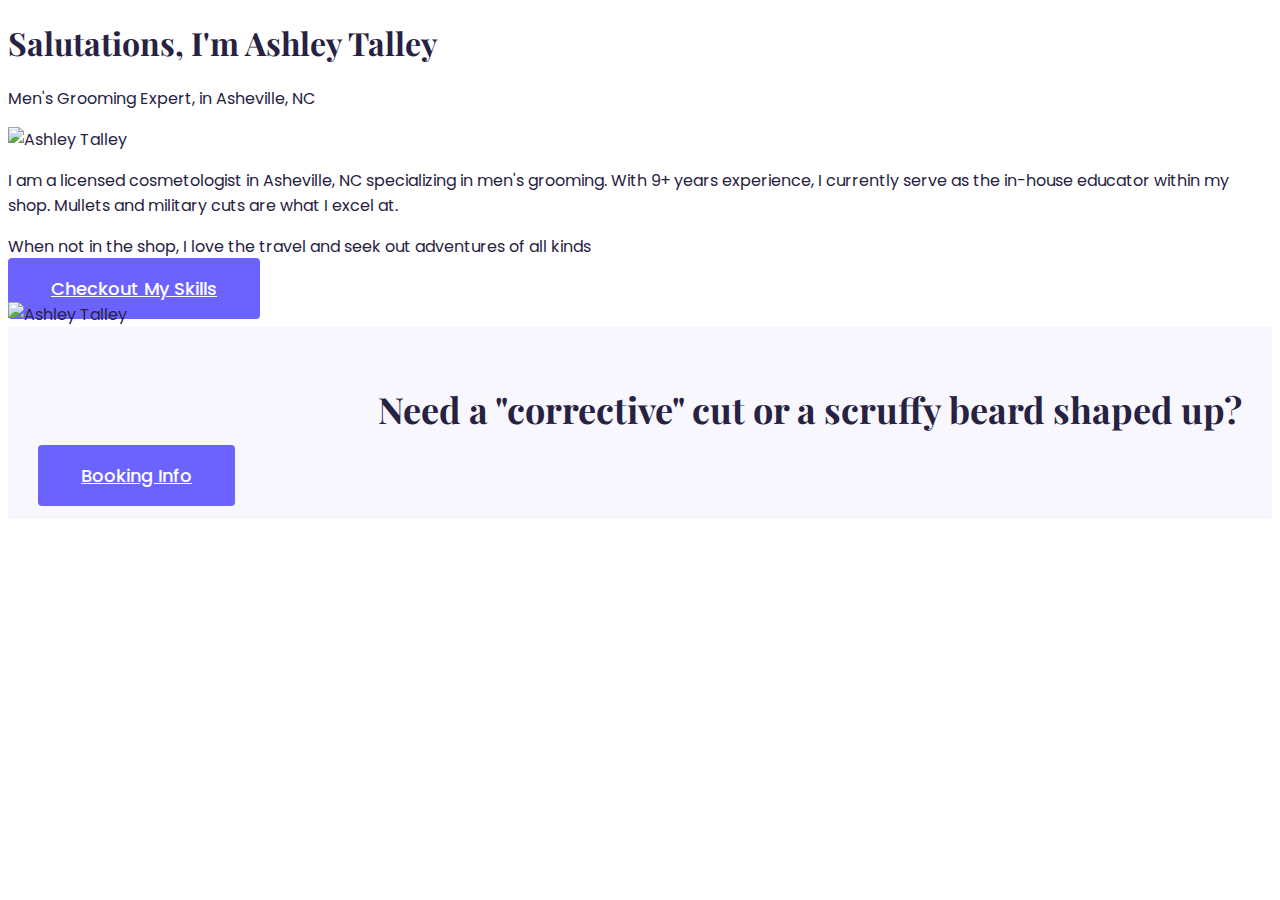
==== about.html @ 63456d49 "Update about.html" ====
<!DOCTYPE html>
<html lang="en">
  <head>
    <meta charset="UTF-8" />
    <meta http-equiv="X-UA-Compatible" content="IE=edge" />
    <meta name="viewport" content="width=device-width, initial-scale=1.0" />
    <title>About me | Ashley Talley Hair</title>
    <link
      href="https://cdn.jsdelivr.net/npm/bootstrap@5.1.3/dist/css/bootstrap.min.css"
      rel="stylesheet"
      integrity="sha384-1BmE4kWBq78iYhFldvKuhfTAU6auU8tT94WrHftjDbrCEXSU1oBoqyl2QvZ6jIW3"
      crossorigin="anonymous"
    />
    <link rel="preconnect" href="https://fonts.googleapis.com" />
    <link rel="preconnect" href="https://fonts.gstatic.com" crossorigin />
    <link
      href="https://fonts.googleapis.com/css2?family=Playfair+Display:wght@700&display=swap"
      rel="stylesheet"
    />
    <link rel="preconnect" href="https://fonts.googleapis.com" />
    <link rel="preconnect" href="https://fonts.gstatic.com" crossorigin />
    <link
      href="https://fonts.googleapis.com/css2?family=Poppins:wght@400;500;700&display=swap"
      rel="stylesheet"
    />
    <script
      src="https://kit.fontawesome.com/64c3786e22.js"
      crossorigin="anonymous"
    ></script>
    <link rel="stylesheet" href="/CSS/styles.css" />
  </head>
  <body>
    <main class="row about-content">
      <div class="col-md-6"> <div class="about-title-line">
        <h1>Salutations, I'm Ashley Talley</h1>
        <p class="fw-bold my-5">Men's Grooming Expert, in Asheville, NC</h2>
        </div>
     
        <img src="Images/about-pic.png" alt="Ashley Talley" class="img-fluid rounded-3 mb-5 d-sm-block d-md-none" />
       <p class="about-paragraph text-muted">
          I am a licensed cosmetologist in Asheville, NC specializing in men's
          grooming. With 9+ years experience, I currently serve as the in-house
          educator within my shop. Mullets and military cuts are what I excel
          at.
        </p>
        <p class="about-paragraph text-muted">
          When not in the shop, I love the travel and seek out adventures of all
          kinds
        </p>
        <div class="work-button mt-5"><a href="/work.html" class="btn btn-booking">Checkout My Skills</a></div>
    </div>
      <div class="col-md-6 large-pic">
       <img src="Images/about-pic.png" alt="Ashley Talley" class="img-fluid rounded-3 d-none d-md-block" />
      </div>
    </main>
    <section class="booking-banner row">
      <div class="col-sm-9">
        <h2 class="text wrap">
          Need a "corrective" cut or a scruffy beard shaped up?
        </h2>
      </div>
      <div class="col-sm-3">
        <a href="/contact.html" class="btn btn-booking">Booking Info</a>
      </div>
    </section>
    <script
      src="https://cdn.jsdelivr.net/npm/bootstrap@5.1.3/dist/js/bootstrap.bundle.min.js"
      integrity="sha384-ka7Sk0Gln4gmtz2MlQnikT1wXgYsOg+OMhuP+IlRH9sENBO0LRn5q+8nbTov4+1p"
      crossorigin="anonymous"
    ></script>
  </body>
</html>
---- CSS/styles.css ----
:root {
  --branding-color: #6c63ff;
  --text-color: #272142;
  --fill-color: #f9f7fe;
  --heading-font: "Playfair Display", serif;
  --content-font: "Poppins", sans-serif;
}

body {
  font-family: var(--content-font);
  font-weight: 400;
  color: var(--text-color);
}

h1,
h2,
h3 {
  font-family: var(--heading-font);
  font-weight: 700;
}
h2 {
  font-size: 64px;
  line-height: 1.25;
}
h3 {
  font-size: 48px;
  line-height: 1.25;
}
p {
  font-size: 16px;
}
.btn-booking {
  font-size: 18px;
  line-height: 1.5;
  color: white;
  background-color: var(--branding-color);
  text-align: center;
  font-weight: 500;
  border-radius: 4px;
  padding: 18px 43px;
}
a.btn-booking:hover {
  font-size: 18;
  line-height: 1.5;
  color: var(--branding-color);
  border: 1px solid var(--branding-color);
  border-radius: 4px;
  text-align: center;
  font-weight: 500;
  padding: 18px 43px;
}
.btn-alt {
  font-size: 18;
  line-height: 1.5;
  color: var(--branding-color);
  border: 1px solid var(--branding-color);
  border-radius: 4px;
  text-align: center;
  font-weight: 500;
  padding: 18px 43px;
}
a.btn-alt:hover {
  font-size: 18px;
  line-height: 1.5;
  color: white;
  background-color: var(--branding-color);
  text-align: center;
  font-weight: 500;
  border-radius: 4px;
  padding: 18px 43px;
}

header.hero {
  background-color: var(--fill-color);
  text-align: center;
  color: var(--text-color);
  padding: 270px 0;
}
div.greeting {
  font-weight: 700;
  font-size: 36px;
  line-height: 1.5;
}
.hero h1 {
  font-size: 96px;
  line-height: 1.33;
  color: black;
}
.hero h2 {
  font-family: var(--content-font);
  font-weight: 400;
  font-size: 24px;
  line-height: 1.5;
}
.booking-banner {
  background-color: var(--fill-color);
  margin-bottom: 40px;
  padding: 30px;
}
.booking-banner h2 {
  font-size: 36px;
  text-align: end;
}

@media (max-width: 992px) {
  h1,
  .hero h1 {
    font-size: 64px;
  }
  h2 {
    font-size: 48px;
  }
  h3 {
    font-size: 36px;
  }
  header.hero {
    padding: 160px 0;
  }
}
@media (max-width: 574px) {
  header.hero {
    padding: 100px 0;
  }
  .booking-banner {
    text-align: center;
  }
  .booking-banner h2 {
    text-align: center;
    margin-bottom: 20px;
  }
}
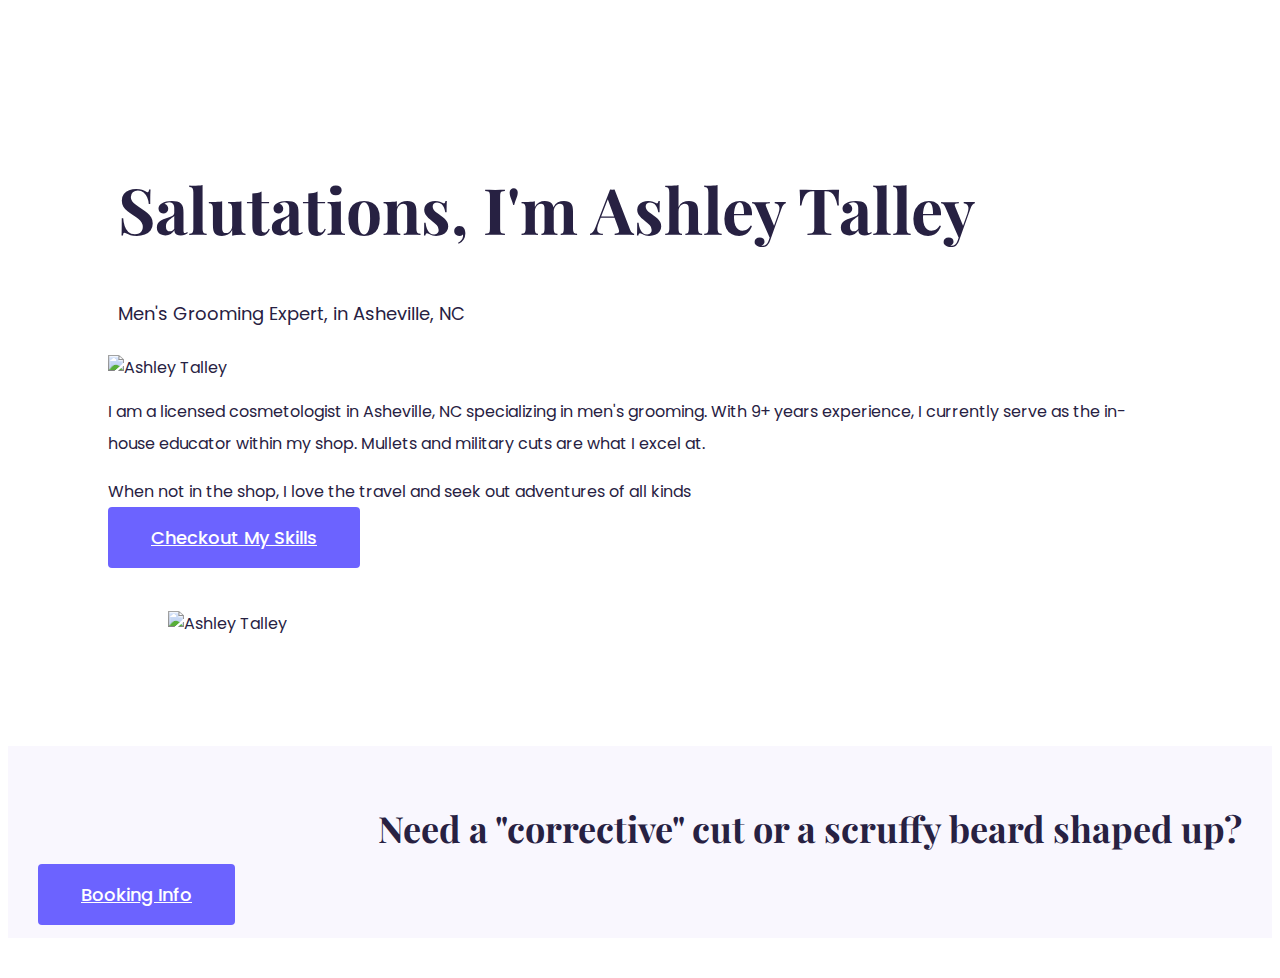
==== commit 1d57f15c: "updated work.html" ====
--- a/about.html
+++ b/about.html
@@ -30,7 +30,7 @@
     <link rel="stylesheet" href="/CSS/styles.css" />
   </head>
   <body>
-    <main class="row about-content">
+    <main class="row about-content content">
       <div class="col-md-6"> <div class="about-title-line">
         <h1>Salutations, I'm Ashley Talley</h1>
         <p class="fw-bold my-5">Men's Grooming Expert, in Asheville, NC</h2>
--- a/CSS/styles.css
+++ b/CSS/styles.css
@@ -18,6 +18,10 @@
   font-family: var(--heading-font);
   font-weight: 700;
 }
+h1 {
+  font-size: 64px;
+  line-height: 1.5;
+}
 h2 {
   font-size: 64px;
   line-height: 1.25;
@@ -28,6 +32,7 @@
 }
 p {
   font-size: 16px;
+  line-height: 1.5;
 }
 .btn-booking {
   font-size: 18px;
@@ -101,7 +106,22 @@
   font-size: 36px;
   text-align: end;
 }
-
+.about-content {
+  padding: 100px 100px 50px 100px;
+}
+.about-title-line {
+  text-align: start;
+  padding: 10px;
+}
+p.about-paragraph {
+  line-height: 32px;
+}
+.about-title-line p {
+  font-size: 18px;
+}
+.large-pic {
+  padding: 60px;
+}
 @media (max-width: 992px) {
   h1,
   .hero h1 {
@@ -128,4 +148,19 @@
     text-align: center;
     margin-bottom: 20px;
   }
+  .content h1 {
+    font-size: 48px;
+  }
+  .about-title-line {
+    text-align: center;
+  }
+  .work-button {
+    text-align: center;
+  }
+  .about-content {
+    padding: 50px 50px 15px 50px;
+  }
+  .large-pic {
+    padding: 0;
+  }
 }
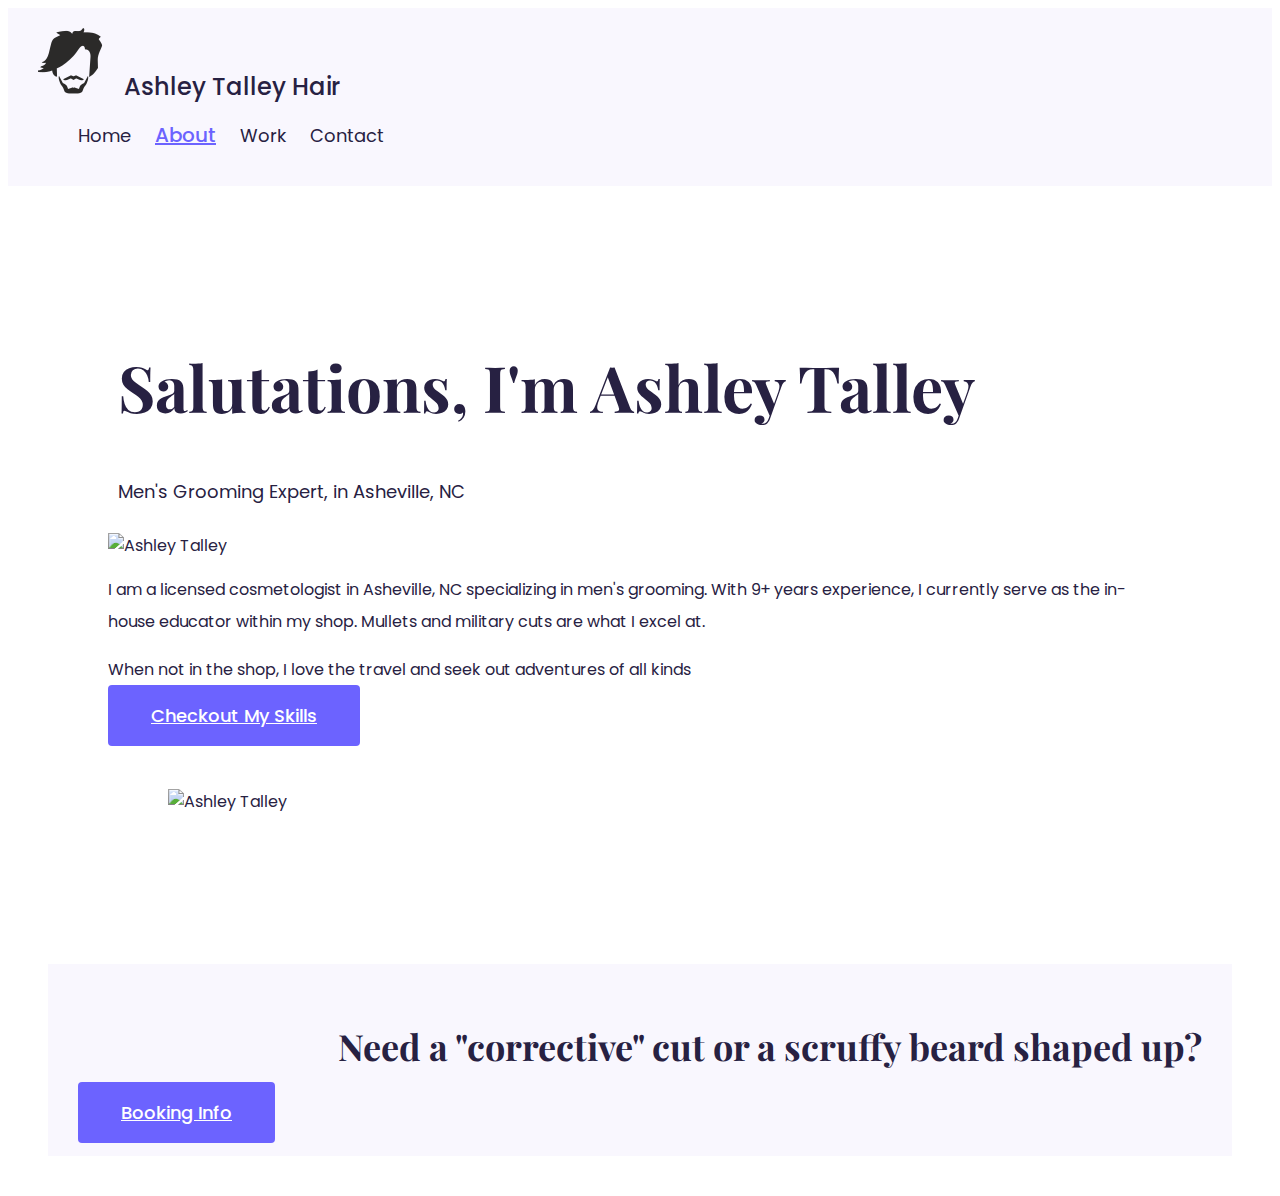
==== commit d947e5fe: "nav bar to all pages" ====
--- a/about.html
+++ b/about.html
@@ -30,6 +30,25 @@
     <link rel="stylesheet" href="/CSS/styles.css" />
   </head>
   <body>
+    <nav class="d-flex justify-content-between align-items-center">
+      <div>
+        <a href="/"
+          ><img
+            src="/Images/icons8-hair-67.png"
+            alt=" men's hair icon"
+            class="nav-img"
+        /></a>
+        <span class="name d-none d-md-inline">Ashley Talley Hair</span>
+      </div>
+      <div>
+        <ul>
+          <li><a href="/" >Home</a></li>
+          <li><a href="/about.html" aria-current="page" class="active">About</a></li>
+          <li><a href="/work.html">Work</a></li>
+          <li><a href="/contact.html">Contact</a></li>
+        </ul>
+      </div>
+    </nav>
     <main class="row about-content content">
       <div class="col-md-6"> <div class="about-title-line">
         <h1>Salutations, I'm Ashley Talley</h1>
@@ -60,7 +79,7 @@
         </h2>
       </div>
       <div class="col-sm-3">
-        <a href="/contact.html" class="btn btn-booking">Booking Info</a>
+        <a href="/contact.html#booking-info" class="btn btn-booking">Booking Info</a>
       </div>
     </section>
     <script
--- a/CSS/styles.css
+++ b/CSS/styles.css
@@ -1,5 +1,6 @@
 :root {
   --branding-color: #6c63ff;
+  --branding-color-hover: #5249f5;
   --text-color: #272142;
   --fill-color: #f9f7fe;
   --heading-font: "Playfair Display", serif;
@@ -14,7 +15,8 @@
 
 h1,
 h2,
-h3 {
+h3,
+h4 {
   font-family: var(--heading-font);
   font-weight: 700;
 }
@@ -34,7 +36,14 @@
   font-size: 16px;
   line-height: 1.5;
 }
-.btn-booking {
+a {
+  color: var(--branding-color);
+  transition: all 150ms ease-in-out;
+}
+a:hover {
+  color: var(--branding-color-hover);
+}
+a.btn-booking {
   font-size: 18px;
   line-height: 1.5;
   color: white;
@@ -43,26 +52,29 @@
   font-weight: 500;
   border-radius: 4px;
   padding: 18px 43px;
+  transition: all 150ms ease-in-out;
 }
 a.btn-booking:hover {
   font-size: 18;
   line-height: 1.5;
+  color: white;
+  border: 1px solid var(--branding-color);
+  background-color: var(--branding-color-hover);
+  border-radius: 4px;
+  text-align: center;
+  font-weight: 500;
+  padding: 18px 43px;
+}
+.btn-alt {
+  font-size: 18px;
+  line-height: 1.5;
   color: var(--branding-color);
   border: 1px solid var(--branding-color);
   border-radius: 4px;
   text-align: center;
   font-weight: 500;
   padding: 18px 43px;
-}
-.btn-alt {
-  font-size: 18;
-  line-height: 1.5;
-  color: var(--branding-color);
-  border: 1px solid var(--branding-color);
-  border-radius: 4px;
-  text-align: center;
-  font-weight: 500;
-  padding: 18px 43px;
+  transition: all 150ms ease-in-out;
 }
 a.btn-alt:hover {
   font-size: 18px;
@@ -99,7 +111,7 @@
 }
 .booking-banner {
   background-color: var(--fill-color);
-  margin-bottom: 40px;
+  margin: 40px;
   padding: 30px;
 }
 .booking-banner h2 {
@@ -121,6 +133,12 @@
 }
 .large-pic {
   padding: 60px;
+}
+.background-fill {
+  background-color: var(--fill-color);
+}
+.small-text {
+  font-size: 14px;
 }
 @media (max-width: 992px) {
   h1,
@@ -136,6 +154,44 @@
   header.hero {
     padding: 160px 0;
   }
+  .large-pic {
+    padding: 10px;
+  }
+}
+nav {
+  padding: 20px;
+  background-color: var(--fill-color);
+}
+nav li {
+  display: inline;
+  list-style: none;
+  padding: 10px;
+  font-size: 18px;
+}
+nav span.name {
+  font-size: 24px;
+  font-weight: 500;
+  padding-left: 15px;
+}
+nav a {
+  font-weight: 400;
+  text-decoration: none;
+  color: var(--text-color);
+  transition: all 150ms ease-in-out;
+}
+nav a:hover {
+  color: var(--branding-color-hover);
+}
+nav a.active {
+  font-weight: 500;
+  color: var(--branding-color);
+  text-decoration: underline;
+  font-size: 20px;
+}
+.nav-img {
+  max-width: 100%;
+  height: auto;
+  padding-left: 10px;
 }
 @media (max-width: 574px) {
   header.hero {
@@ -163,4 +219,20 @@
   .large-pic {
     padding: 0;
   }
-}
+  nav {
+    padding: 3px;
+  }
+  nav li {
+    font-size: 12px;
+  }
+  nav a.active {
+    font-size: 13px;
+  }
+  nav span.name {
+    padding: 0;
+  }
+  .nav-img {
+    max-width: 60%;
+    padding-left: 5px;
+  }
+}
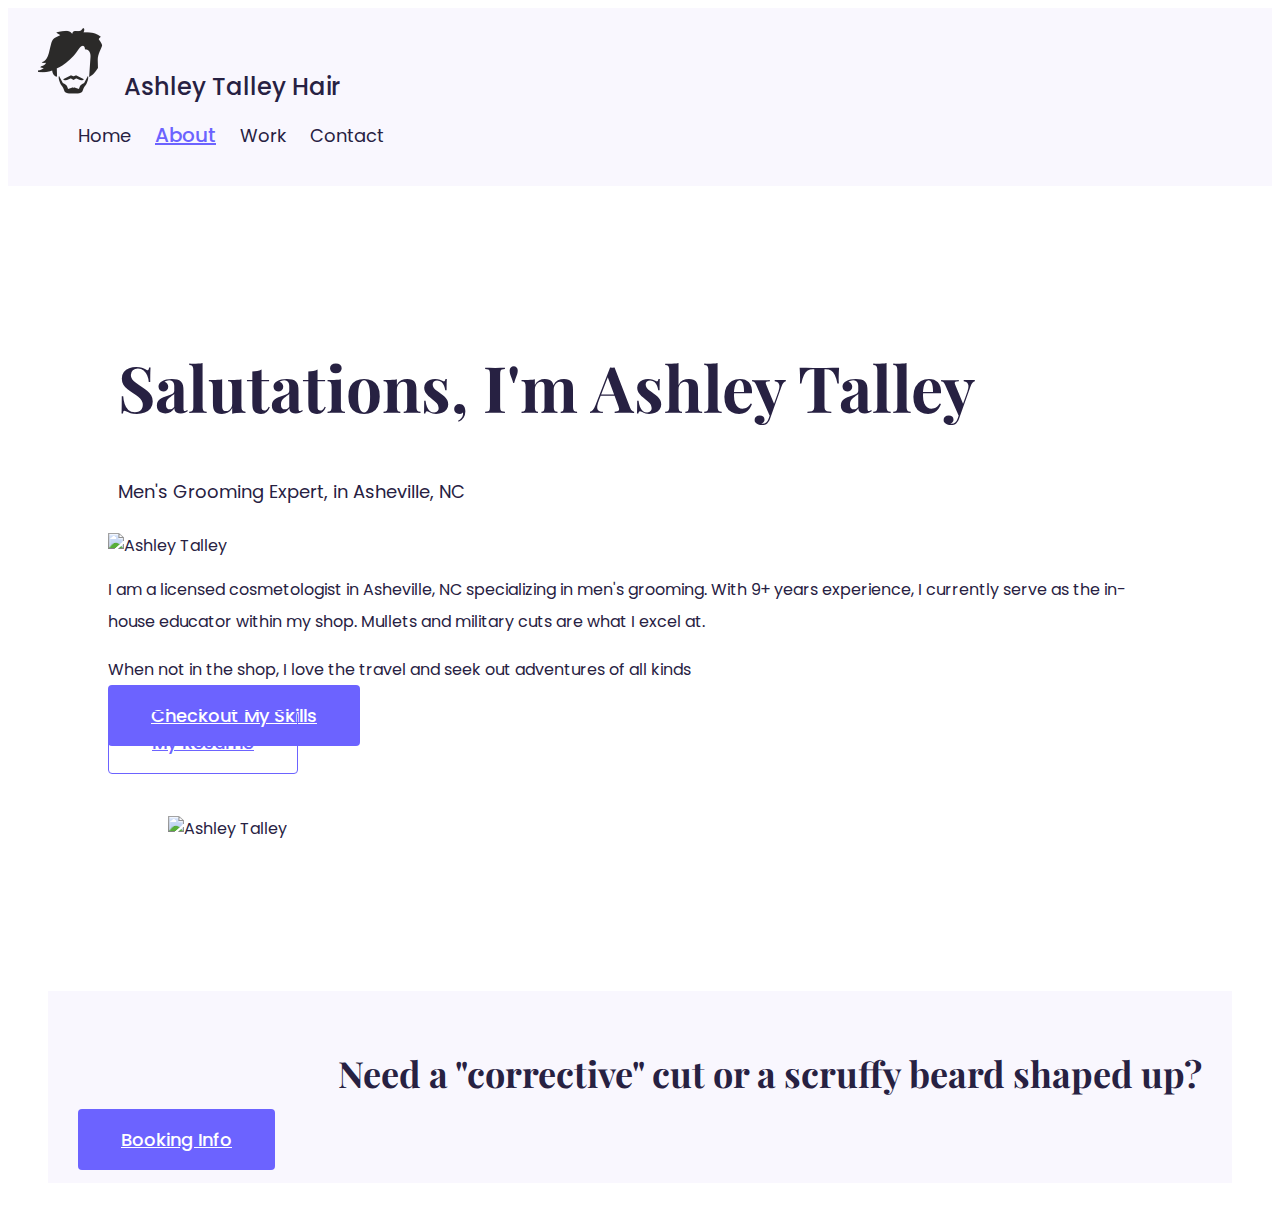
==== commit 66b0d10f: "added resume" ====
--- a/about.html
+++ b/about.html
@@ -66,8 +66,11 @@
           When not in the shop, I love the travel and seek out adventures of all
           kinds
         </p>
-        <div class="work-button mt-5"><a href="/work.html" class="btn btn-booking">Checkout My Skills</a></div>
-    </div>
+        <div class="row work-button mt-5 gy-3">
+          <div class="col-sm-6 "><a href="/work.html" class="btn btn-booking w-100">Checkout My Skills</a></div>
+          
+          <div class="col-sm-6 "><a href="/Resume.pdf" class="btn btn-alt w-100" target="_blank" rel="noopener noreferrer">My Resume</a></div>
+    </div></div>
       <div class="col-md-6 large-pic">
        <img src="Images/about-pic.png" alt="Ashley Talley" class="img-fluid rounded-3 d-none d-md-block" />
       </div>
--- a/CSS/styles.css
+++ b/CSS/styles.css
@@ -12,7 +12,44 @@
   font-weight: 400;
   color: var(--text-color);
 }
-
+/* navigation CSS */
+nav {
+  padding: 20px;
+  background-color: var(--fill-color);
+}
+nav li {
+  display: inline;
+  list-style: none;
+  padding: 10px;
+  font-size: 18px;
+}
+nav span.name {
+  font-size: 24px;
+  font-weight: 500;
+  padding-left: 15px;
+}
+nav a {
+  font-weight: 400;
+  text-decoration: none;
+  color: var(--text-color);
+  transition: all 150ms ease-in-out;
+}
+nav a:hover {
+  color: var(--branding-color-hover);
+}
+nav a.active {
+  font-weight: 500;
+  color: var(--branding-color);
+  text-decoration: underline;
+  font-size: 20px;
+}
+.nav-img {
+  max-width: 100%;
+  height: auto;
+  padding-left: 10px;
+}
+
+/* universal tags*/
 h1,
 h2,
 h3,
@@ -43,6 +80,8 @@
 a:hover {
   color: var(--branding-color-hover);
 }
+
+/*Special buttons*/
 a.btn-booking {
   font-size: 18px;
   line-height: 1.5;
@@ -87,6 +126,7 @@
   padding: 18px 43px;
 }
 
+/* hero */
 header.hero {
   background-color: var(--fill-color);
   text-align: center;
@@ -109,6 +149,35 @@
   font-size: 24px;
   line-height: 1.5;
 }
+
+/*footer*/
+footer a.email-link {
+  font-size: 30px;
+  line-height: 1.5;
+  color: black;
+  font-weight: 500;
+  text-decoration: none;
+  transition: all 150ms ease-in-out;
+}
+footer a.email-link:hover {
+  color: var(--branding-color);
+}
+footer a.social-icons {
+  font-size: 30px;
+  font-weight: 400;
+  color: var(--branding-color);
+  background-color: var(--fill-color);
+  border-radius: 50%;
+  transition: all 150ms ease-in-out;
+  margin: 5px;
+  padding: 10px 20px;
+}
+footer a.social-icons:hover {
+  color: white;
+  background: var(--branding-color);
+}
+
+/*booking section*/
 .booking-banner {
   background-color: var(--fill-color);
   margin: 40px;
@@ -118,6 +187,8 @@
   font-size: 36px;
   text-align: end;
 }
+
+/*about page specific*/
 .about-content {
   padding: 100px 100px 50px 100px;
 }
@@ -131,6 +202,8 @@
 .about-title-line p {
   font-size: 18px;
 }
+
+/*utility classes*/
 .large-pic {
   padding: 60px;
 }
@@ -140,6 +213,8 @@
 .small-text {
   font-size: 14px;
 }
+
+/* media query for tablets and smaller*/
 @media (max-width: 992px) {
   h1,
   .hero h1 {
@@ -154,45 +229,15 @@
   header.hero {
     padding: 160px 0;
   }
+  footer a.email-link {
+    font-size: 26px;
+  }
   .large-pic {
     padding: 10px;
   }
 }
-nav {
-  padding: 20px;
-  background-color: var(--fill-color);
-}
-nav li {
-  display: inline;
-  list-style: none;
-  padding: 10px;
-  font-size: 18px;
-}
-nav span.name {
-  font-size: 24px;
-  font-weight: 500;
-  padding-left: 15px;
-}
-nav a {
-  font-weight: 400;
-  text-decoration: none;
-  color: var(--text-color);
-  transition: all 150ms ease-in-out;
-}
-nav a:hover {
-  color: var(--branding-color-hover);
-}
-nav a.active {
-  font-weight: 500;
-  color: var(--branding-color);
-  text-decoration: underline;
-  font-size: 20px;
-}
-.nav-img {
-  max-width: 100%;
-  height: auto;
-  padding-left: 10px;
-}
+
+/* media query for phones*/
 @media (max-width: 574px) {
   header.hero {
     padding: 100px 0;
@@ -235,4 +280,11 @@
     max-width: 60%;
     padding-left: 5px;
   }
-}
+  footer a.email-link {
+    font-size: 22px;
+  }
+  footer a.social-icons {
+    font-size: 18px;
+    padding: 10px 14px;
+  }
+}
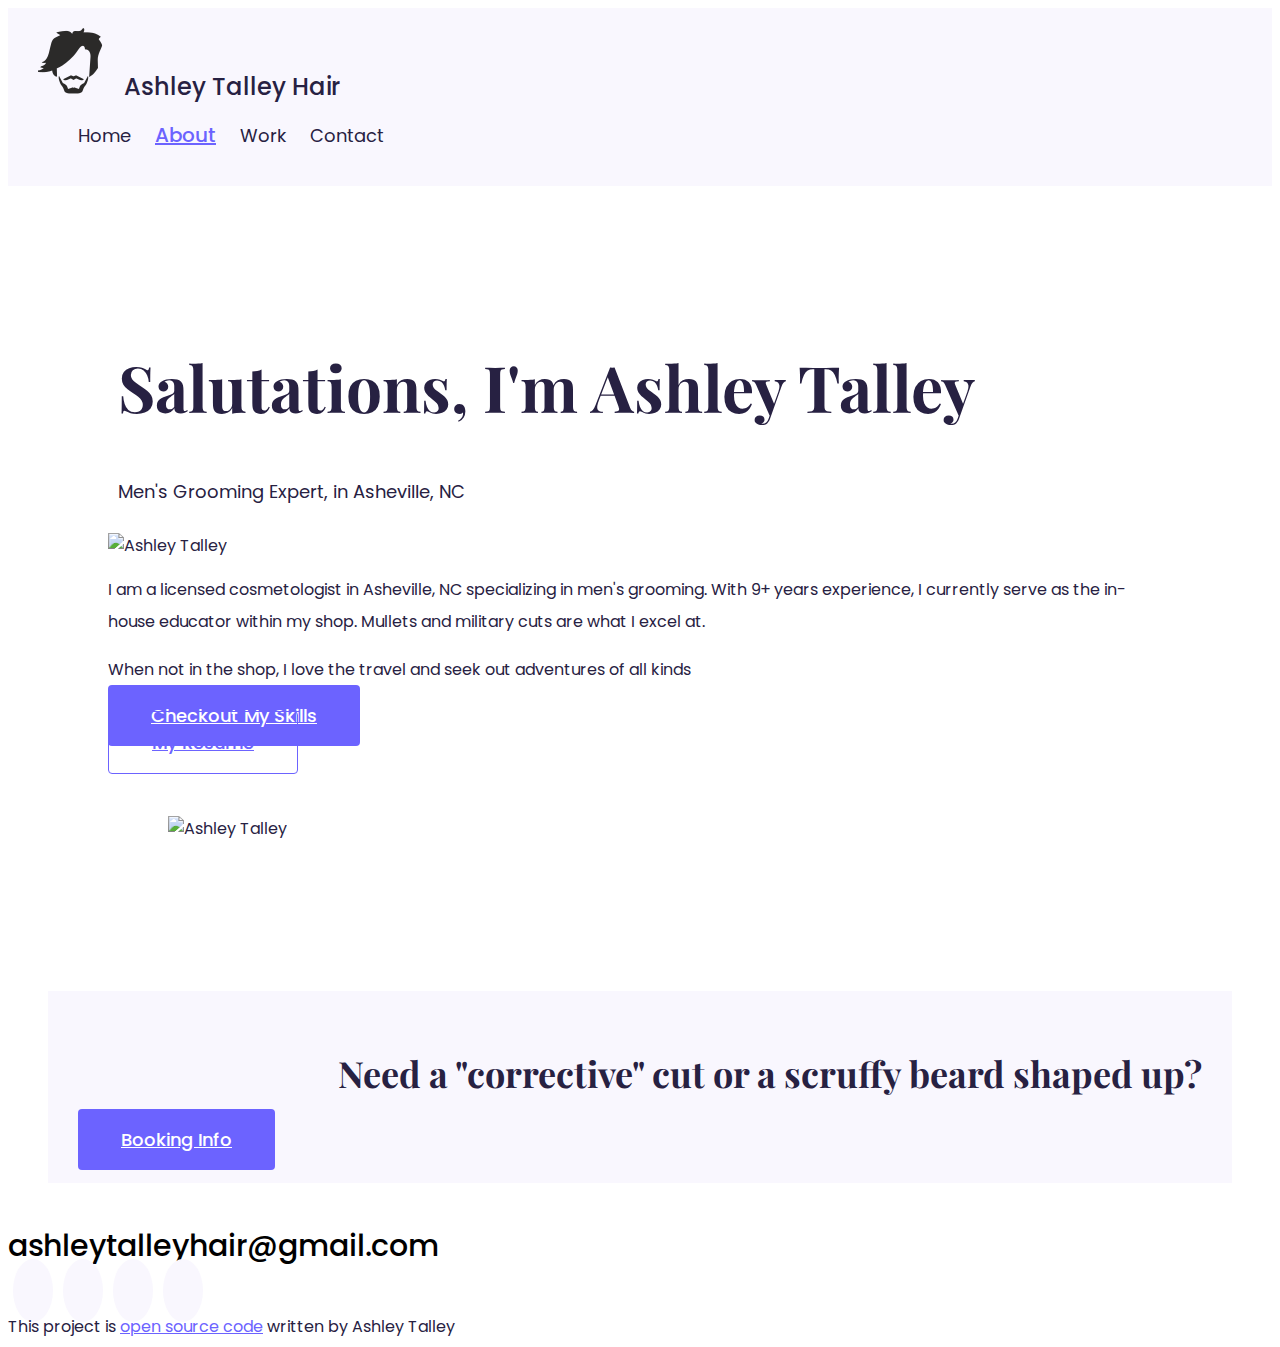
==== commit f25c49c3: "Footer" ====
--- a/about.html
+++ b/about.html
@@ -85,6 +85,58 @@
         <a href="/contact.html#booking-info" class="btn btn-booking">Booking Info</a>
       </div>
     </section>
+    <footer class="text-center">
+      <div class="mb-4">
+        <a href="mailto:ashleytalleyhair@gmail.com" class="email-link"
+          >ashleytalleyhair@gmail.com</a
+        >
+      </div>
+      <div class="mb-3 mb-md-5">
+        <a
+          href="http://www.facebook.com/ashley.talley.54"
+          class="social-icons"
+          target="_blank"
+          rel="noopener noreferrer"
+          title="Facebook page"
+          ><i class="fa-brands fa-facebook-f"></i
+        ></a>
+        <a
+          href="http://www.instagram.com/ashleyfades"
+          class="social-icons"
+          target="_blank"
+          rel="noopener noreferrer"
+          title="Instagram Profile"
+          ><i class="fa-brands fa-instagram"></i
+        ></a>
+        <a
+          href="http://www.linkedin.com/in/ashley-talley-41271950/"
+          class="social-icons"
+          target="_blank"
+          rel="noopener noreferrer"
+          title="Linkedin profile"
+          ><i class="fa-brands fa-linkedin-in"></i
+        ></a>
+        <a
+          href="http://www.github.com/atalley3"
+          title="GitHub profile"
+          class="social-icons"
+          target="_blank"
+          rel="noopener noreferrer"
+          ><i class="fa-brands fa-github"></i
+        ></a>
+      </div>
+      <div class="my-4 px-2">
+        This project is
+        <a
+          href="http://github.com/atalley3/portfolio-project"
+          target="_blank"
+          rel="noopener noreferrer"
+          title="Portfolio Project Code"
+          >open source code</a
+        >
+        written by Ashley Talley
+      </div>
+    </footer>
     <script
       src="https://cdn.jsdelivr.net/npm/bootstrap@5.1.3/dist/js/bootstrap.bundle.min.js"
       integrity="sha384-ka7Sk0Gln4gmtz2MlQnikT1wXgYsOg+OMhuP+IlRH9sENBO0LRn5q+8nbTov4+1p"
